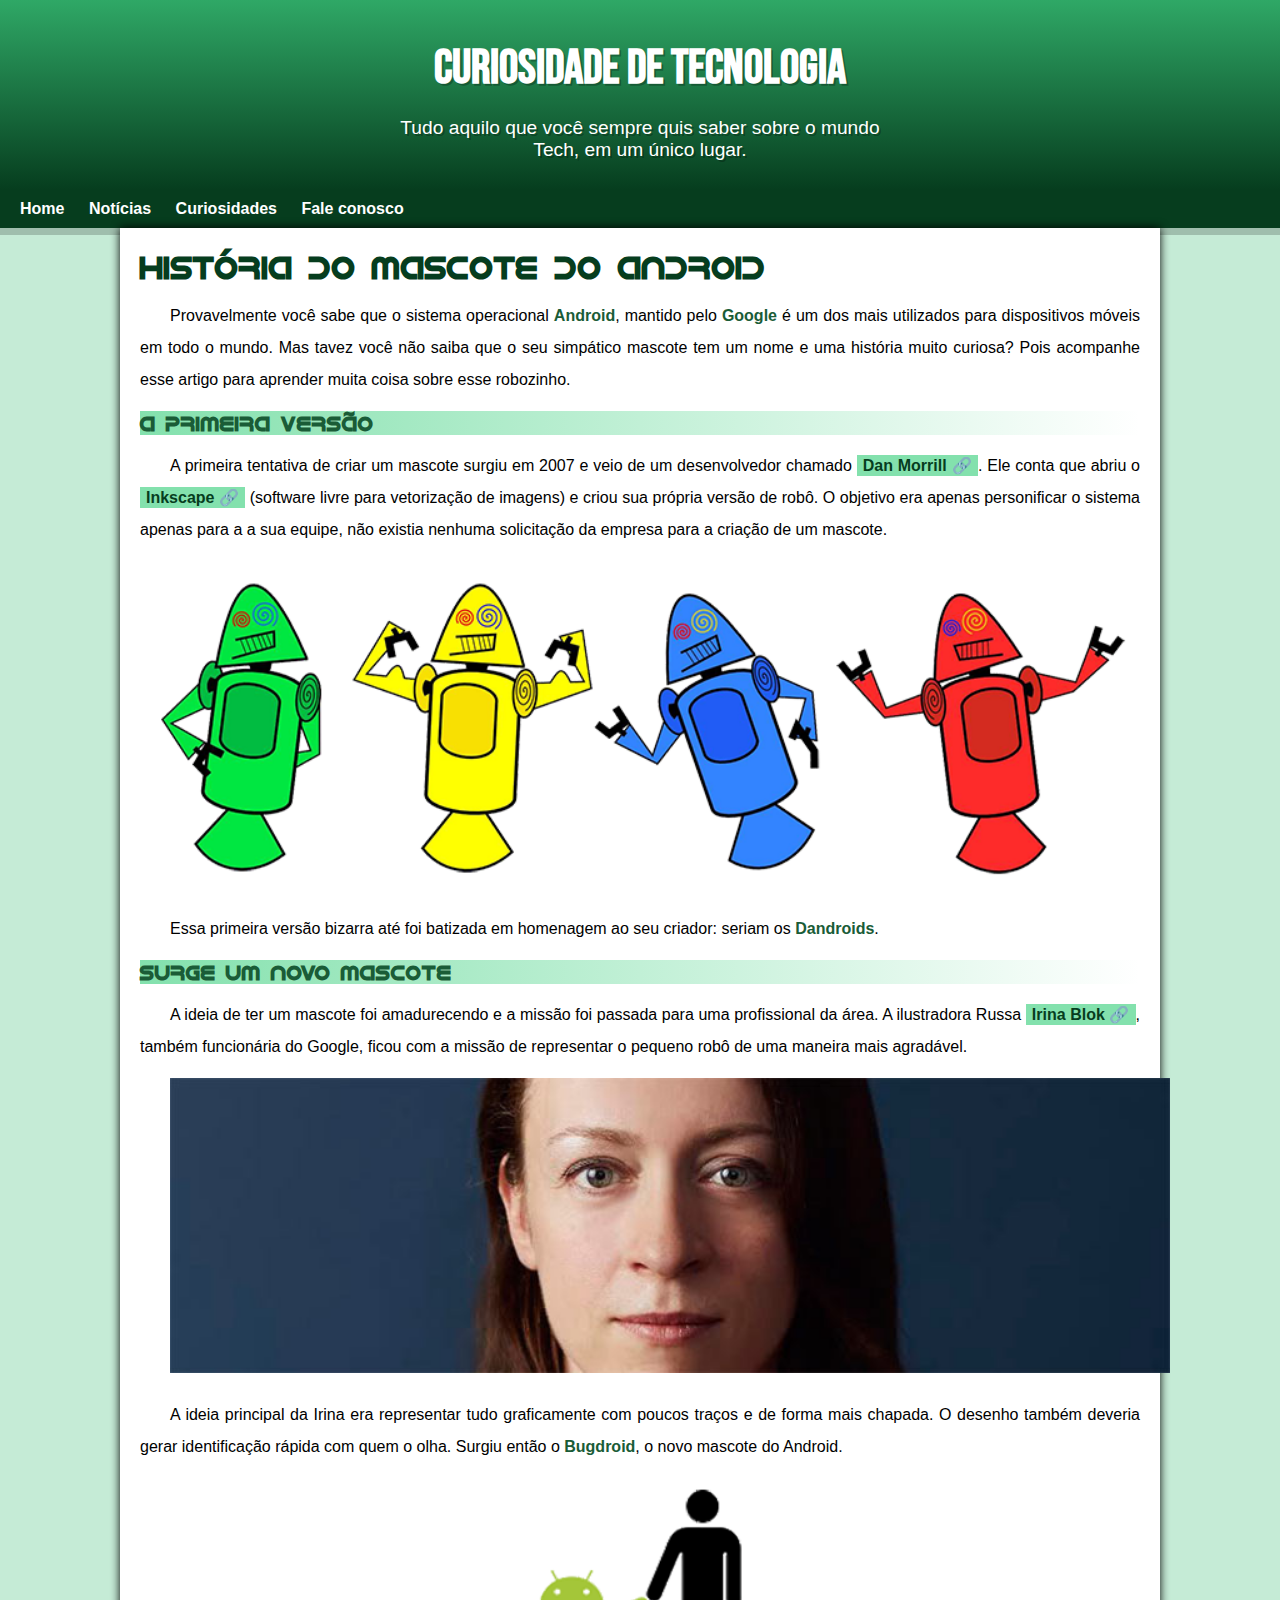
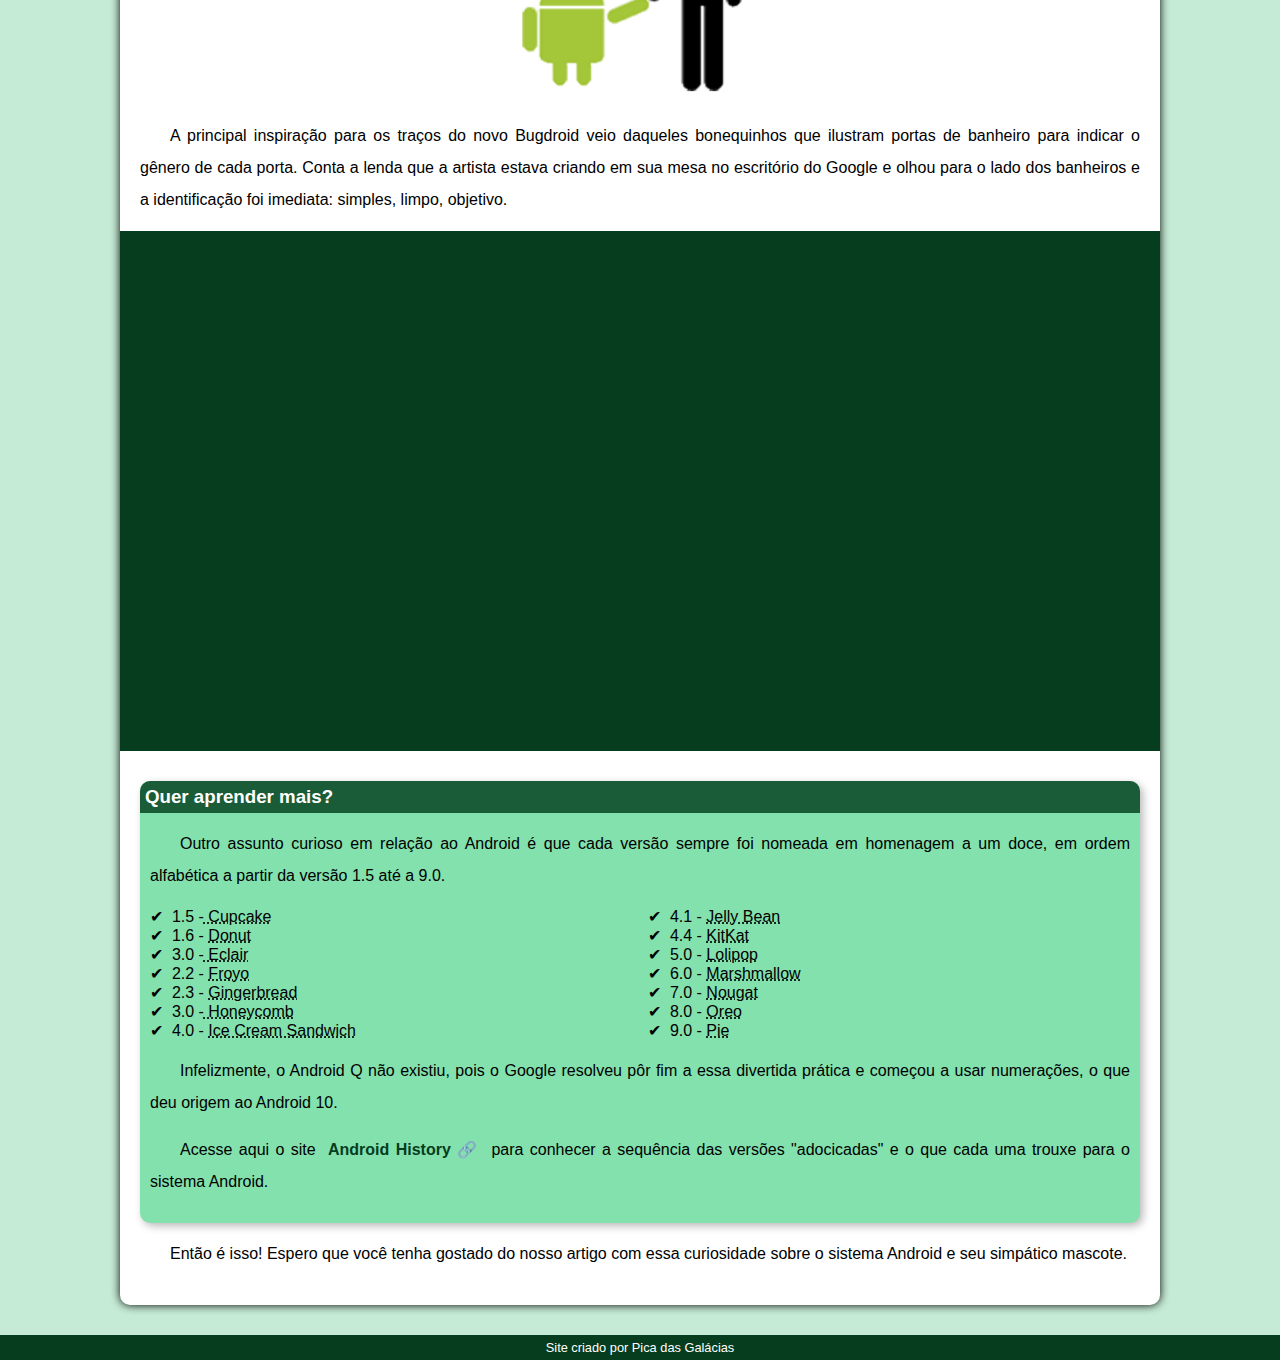
==== androide.html @ c2e535fe "Initial commit" ====
<!DOCTYPE html>
<html lang="pt-br">
	<head>
		<meta charset="UTF-8">
		<meta name="viewport" content="width=device-width,initial-scale=1.0">
		<title>Como surgiu o mascote do Android?</title>
		<link rel="shortcut icon" href="imagens/favicon.ico" type="image/x-icon">
		<link rel="stylesheet" href="estilo/style.css">
	</head>
	<body>
		<header>
			<h1>Curiosidade de tecnologia</h1>
			<p>Tudo aquilo que você sempre quis saber sobre o mundo Tech, em um único lugar.</p>
		</header>
		<nav>
			<a href="#">Home</a>
			<a href="#">Notícias</a>
			<a href="#">Curiosidades</a>
			<a href="#">Fale conosco</a>
		</nav>
		<main>
		<article>
		
			<h1>História do Mascote do Android</h1>

			<p>Provavelmente você sabe que o sistema operacional <strong>Android</strong>, mantido pelo <strong>Google</strong> é um dos mais utilizados para dispositivos móveis em todo o mundo. Mas tavez você não saiba que o seu simpático mascote tem um nome e uma história muito curiosa? Pois acompanhe esse artigo para aprender muita coisa sobre esse robozinho.</p>

			<h2>A primeira versão</h2>

			<p>A primeira tentativa de criar um mascote surgiu em 2007 e veio de um desenvolvedor chamado <a href="https://androidcommunity.com/dan-morrill-shows-us-the-android-mascot-that-almost-was-20130103/" target="_blank" class="externo">Dan Morrill</a>. Ele conta que abriu o <a href="https://inkscape.org/pt-br/" target="_blank" class="externo">Inkscape</a> (software livre para vetorização de imagens) e criou sua própria versão de robô. O objetivo era apenas personificar o sistema apenas para a a sua equipe, não existia nenhuma solicitação da empresa para a criação de um mascote.</p>
			
			<picture>
			<source media="(max-width: 600px)" srcset="imagens/dan-droids-pq.png">
			<img src="imagens/dan-droids.png" alt="Primeiro mascote do Androide">
			</picture>
			<p>Essa primeira versão bizarra até foi batizada em homenagem ao seu criador: seriam os <strong>Dandroids</strong>.</p>

			<h2>Surge um novo mascote</h2>

			<p>A ideia de ter um mascote foi amadurecendo e a missão foi passada para uma profissional da área. A ilustradora Russa <a href="https://www.irinablok.com/" target="_blank" class="externo">Irina Blok</a>, também funcionária do Google, ficou com a missão de representar o pequeno robô de uma maneira mais agradável.<p>

			<picture>
			<source media="(max-width: 600px)" srcset="imagens/irina-blok-pq.jpg">
			<img src="imagens/irina-blok.jpg" alt="Irina Blok criadora do Bugdroid">
			</picture>
			
			<p>A ideia principal da Irina era representar tudo graficamente com poucos traços e de forma mais chapada. O desenho também deveria gerar identificação rápida com quem o olha. Surgiu então o <strong>Bugdroid</strong>, o novo mascote do Android.</p>

			<img src="imagens/bugdroid.png" class="pequeno" alt="Primeiro mascote do Androide">

			<p>A principal inspiração para os traços do novo Bugdroid veio daqueles bonequinhos que ilustram portas de banheiro para indicar o gênero de cada porta. Conta a lenda que a artista estava criando em sua mesa no escritório do Google e olhou para o lado dos banheiros e a identificação foi imediata: simples, limpo, objetivo.</p>

			<div class="video">
			<iframe width="560" height="315" src="https://www.youtube.com/embed/l2UDgpLz20M" title="YouTube video player" frameborder="0" allow="accelerometer; autoplay; clipboard-write; encrypted-media; gyroscope; picture-in-picture" allowfullscreen></iframe>
			</div>
			
			<aside> 
				<h3>Quer aprender mais?</h3> 

				<p>Outro assunto curioso em relação ao Android é que cada versão sempre foi nomeada em homenagem a um doce, em ordem alfabética a partir da versão 1.5 até a 9.0.</p>
				<ul>
					<li>1.5 -<abbr title="Bolo de Copo"> Cupcake</abbr></li>
					<li>1.6 - <abbr title="Rosquinha">Donut</abbr></li>
					<li>3.0 -<abbr title="Bomba"> Eclair</abbr></li>
					<li>2.2 - <abbr title="Iogurte Congelado">Froyo</abbr></li>
					<li>2.3 - <abbr title="Biscopito de Gengibre">Gingerbread</abbr></li>
					<li>3.0 -<abbr title="Favo de mel"> Honeycomb</abbr></li>
					<li>4.0 - <abbr title="Sanduíche de Mel">Ice Cream Sandwich</abbr></li>
					<li>4.1 - <abbr title="Jujuba">Jelly Bean</abbr></li>
					<li>4.4 - <abbr title="Kitkat">KitKat</abbr></li>
					<li>5.0 - <abbr title="Pirulito">Lolipop</abbr></li>
					<li>6.0 - <abbr title="Marshmallow">Marshmallow</abbr></li>
					<li>7.0 - <abbr title="Torrone">Nougat</abbr></li>
					<li>8.0 - <abbr title="Oreo">Oreo</abbr></li>
					<li>9.0 - <abbr title="Torta">Pie</abbr></li>
				</ul>
				<p>Infelizmente, o Android Q não existiu, pois o Google resolveu pôr fim a essa divertida prática e começou a usar numerações, o que deu origem ao Android 10.</p>

				<p>Acesse aqui o site <a href="https://www.android.com/stories/" target="_blank" class="externo">Android History</a> para conhecer a sequência das versões "adocicadas" e o que cada uma trouxe para o sistema Android.</p>
				
			</aside>
		
			<p>Então é isso! Espero que você tenha gostado do nosso artigo com essa curiosidade sobre o sistema Android e seu simpático mascote.</p>

		</article>
		</main>
		<footer>
			<p>Site criado por Pica das Galácias</p>
		</footer>
	
	</body>
</html>
---- estilo/style.css ----
@charset "UTF-8";

@import url('https://fonts.googleapis.com/css2?family=Bebas+Neue&display=swap');

@font-face{
	font-family: 'Android';
	src: url('../fontes/idroid.otf') format('opentype');
	font-weight: normal;
}

:root{
	--cor0:#c5ebd6;
	--cor1:#83e1ad;
	--cor2:#3ddc84;
	--cor3:#2fa866;
	--cor4:#1a5c37;
	--cor5:#063d1e;
	
	--fonte-padrao: Arial, Verdana, Helvetica, sans-serif;
	--fonte-destaque: 'Bebas Neue', cursive;
	--fonte-androide: 'Android', cursive;
}

*{
	margin: 0px;
	padding: 0px;
}

body{
	background-color: var(--cor0);
	font-family: var(--fonte-padrao);
}

a.externo::after{
	content: '\00A0\1F517';
}

header{
	background-image: linear-gradient(to bottom, var(--cor3),var(--cor5));
	min-height: 150px;
	text-align: center;
	padding-top: 40px;
}
header > h1{
	color: white;
	font-family: var(--fonte-destaque);
	font-size: 3em;
	margin-bottom: 20px;
	text-shadow: 2px 2px 0px rgba(0,0,0,0.267);
}
header > p{
	color: white;
	font-family: var(--fonte-padrao);
	font-size: 1.2em;
	max-width: 500px;
	padding-right: 10px;
	padding-left: 10px;
	margin: auto;
	text-shadow: 2px 2px 0px rgba(0,0,0,0.267);
}

nav {
	background-color: var(--cor5);
	padding: 10px;
	box-shadow: 0px 7px rgba(0,0,0,0.192);
}
nav > a{
	color: white;
	padding: 10px;
	text-decoration: none;
	font-weight: bold;
	border-radius: 5px;
	transition-duration: 1s;
}
nav > a:hover{
	background-color: var(--cor3);
	color: var(--cor5);
}

main {
	min-width: 300px;
	max-width: 1000px;
	margin: auto;
	background-color: white;
	padding: 20px;
	box-shadow: 0px 0px 10px rgba(0,0,0.418);
	margin-bottom: 30px;
	border-bottom-left-radius: 10px;
	border-bottom-right-radius: 10px;
}

main h1 {
	color: var(--cor5);
	font-family: var(--fonte-androide);
}
main  h2{
	font-family: var(--fonte-androide);
	color: var(--cor4);
	font-size: 1.3em;
	background-image: linear-gradient(to right, var(--cor1), transparent);
}
main img{
	width: 100%;
}
main img.pequeno{
	max-width:350px;
	display: block;
	margin: auto;
}
main p{
	margin: 15px 0px;
	text-align: justify;
	text-indent: 30px;
	font-size: 1em;
	line-height: 2em;
}
main strong{
	color: var(--cor4);
	font-weight: bold;
}
main a{
	text-decoration: none;
	font-weight: bold;
	color: var(--cor5);
	background-color: var(--cor1);
	padding: 2px 6px;
}
main a:hover{
	text-decoration: underline;
	color: var(--cor4);
}

div.video{
	background-color:var(--cor5);
	margin: 0px -20px 30px -20px;
	padding: 20px;
	padding-bottom: 50%;
	position: relative;
}
div.video > iframe{
	position: absolute;
	top: 5%;
	left: 5%;
	width: 90%;
	height: 90%;
}

aside {
	background-color: var(--cor1);
	padding: 10px;
	border-radius: 10px;
	box-shadow: 3px 3px 8px rgba(0,0,0,0.281);
}
aside > h3{
	background-color: var(--cor4);
	color: white;
	padding: 5px;
	margin: -10px -10px 0px -10px;
	border-radius: 10px 10px 0px 0px;
}
aside > ul{
	list-style-type: '\2714\00A0\00A0';
	list-style-position: inside;
	columns: 2;
}

footer{
	background-color: var(--cor5);
	color: white;
	text-align: center;
	font-size: 0.8em;
	padding: 5px;
}
footer a {
	color: white;
	font-weight: bolder;
	text-decoration: none;
}
footer a:hover{
	text-decoration: underline;
	color: var(--cor1);
}
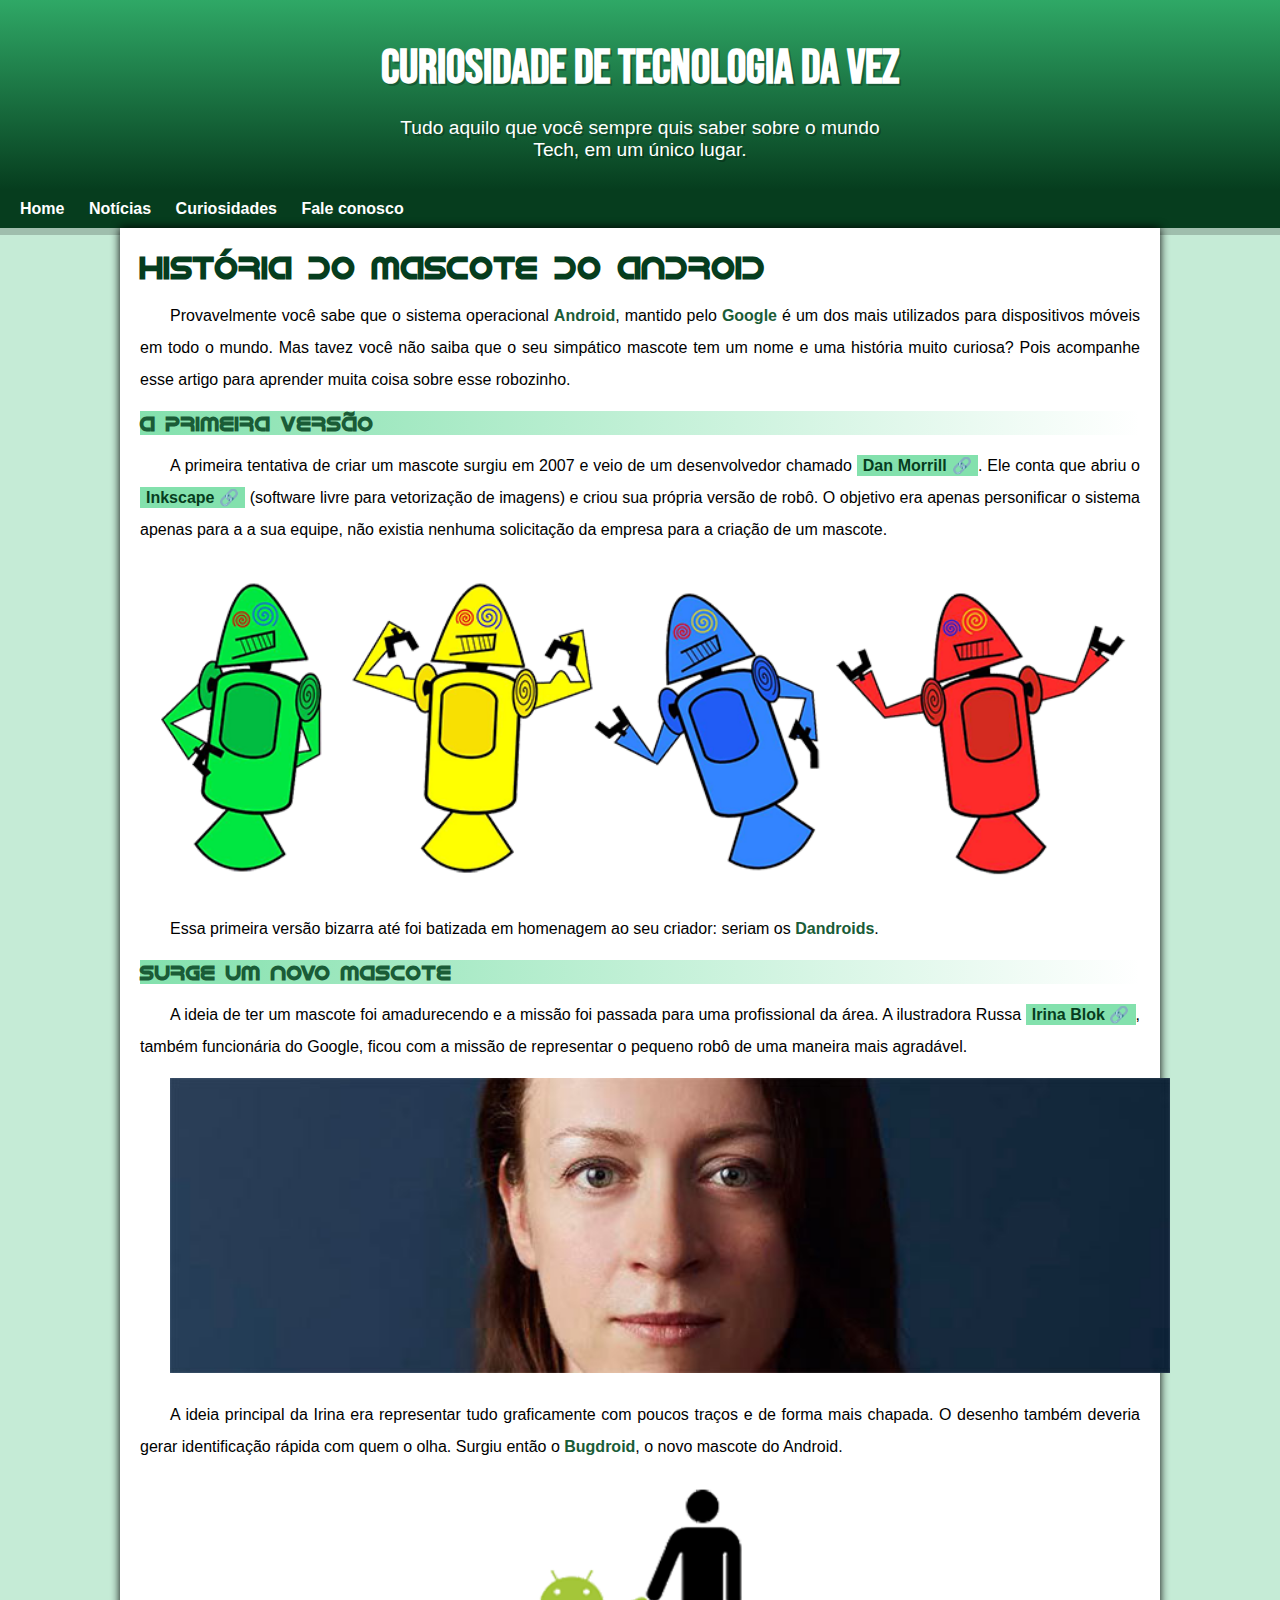
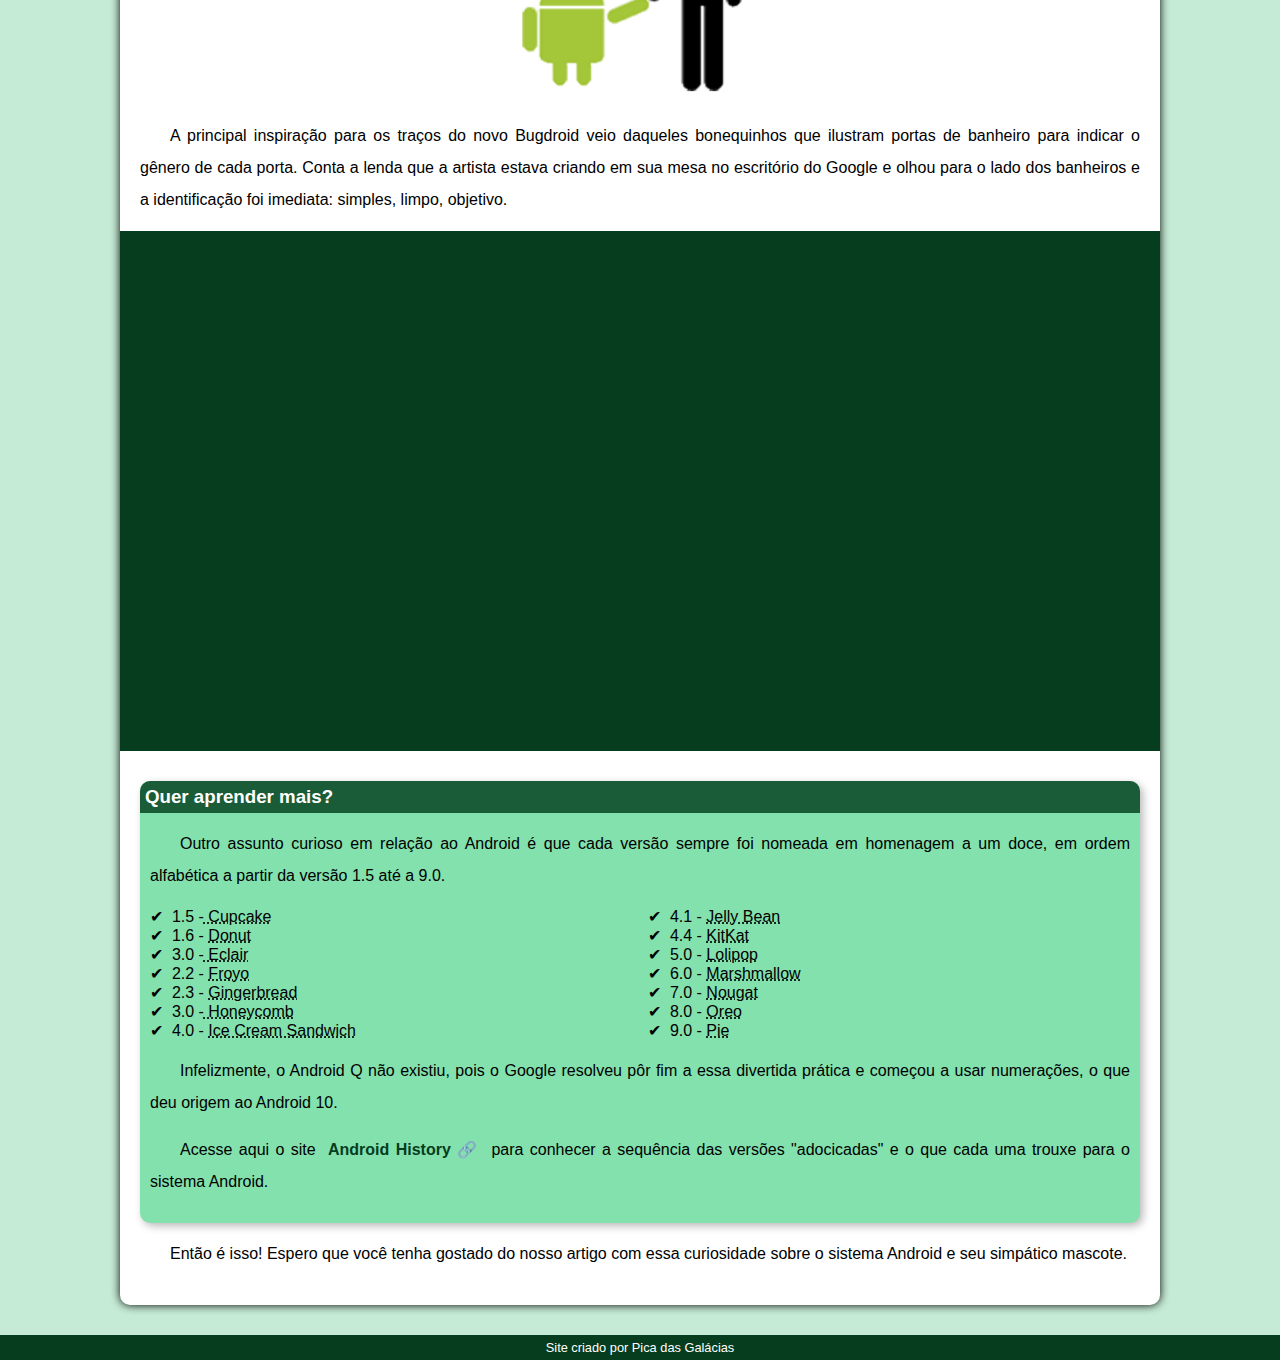
==== commit 8bea882e: "Update androide.html" ====
--- a/androide.html
+++ b/androide.html
@@ -1,92 +1,92 @@
-<!DOCTYPE html>
-<html lang="pt-br">
-	<head>
-		<meta charset="UTF-8">
-		<meta name="viewport" content="width=device-width,initial-scale=1.0">
-		<title>Como surgiu o mascote do Android?</title>
-		<link rel="shortcut icon" href="imagens/favicon.ico" type="image/x-icon">
-		<link rel="stylesheet" href="estilo/style.css">
-	</head>
-	<body>
-		<header>
-			<h1>Curiosidade de tecnologia</h1>
-			<p>Tudo aquilo que você sempre quis saber sobre o mundo Tech, em um único lugar.</p>
-		</header>
-		<nav>
-			<a href="#">Home</a>
-			<a href="#">Notícias</a>
-			<a href="#">Curiosidades</a>
-			<a href="#">Fale conosco</a>
-		</nav>
-		<main>
-		<article>
-		
-			<h1>História do Mascote do Android</h1>
-
-			<p>Provavelmente você sabe que o sistema operacional <strong>Android</strong>, mantido pelo <strong>Google</strong> é um dos mais utilizados para dispositivos móveis em todo o mundo. Mas tavez você não saiba que o seu simpático mascote tem um nome e uma história muito curiosa? Pois acompanhe esse artigo para aprender muita coisa sobre esse robozinho.</p>
-
-			<h2>A primeira versão</h2>
-
-			<p>A primeira tentativa de criar um mascote surgiu em 2007 e veio de um desenvolvedor chamado <a href="https://androidcommunity.com/dan-morrill-shows-us-the-android-mascot-that-almost-was-20130103/" target="_blank" class="externo">Dan Morrill</a>. Ele conta que abriu o <a href="https://inkscape.org/pt-br/" target="_blank" class="externo">Inkscape</a> (software livre para vetorização de imagens) e criou sua própria versão de robô. O objetivo era apenas personificar o sistema apenas para a a sua equipe, não existia nenhuma solicitação da empresa para a criação de um mascote.</p>
-			
-			<picture>
-			<source media="(max-width: 600px)" srcset="imagens/dan-droids-pq.png">
-			<img src="imagens/dan-droids.png" alt="Primeiro mascote do Androide">
-			</picture>
-			<p>Essa primeira versão bizarra até foi batizada em homenagem ao seu criador: seriam os <strong>Dandroids</strong>.</p>
-
-			<h2>Surge um novo mascote</h2>
-
-			<p>A ideia de ter um mascote foi amadurecendo e a missão foi passada para uma profissional da área. A ilustradora Russa <a href="https://www.irinablok.com/" target="_blank" class="externo">Irina Blok</a>, também funcionária do Google, ficou com a missão de representar o pequeno robô de uma maneira mais agradável.<p>
-
-			<picture>
-			<source media="(max-width: 600px)" srcset="imagens/irina-blok-pq.jpg">
-			<img src="imagens/irina-blok.jpg" alt="Irina Blok criadora do Bugdroid">
-			</picture>
-			
-			<p>A ideia principal da Irina era representar tudo graficamente com poucos traços e de forma mais chapada. O desenho também deveria gerar identificação rápida com quem o olha. Surgiu então o <strong>Bugdroid</strong>, o novo mascote do Android.</p>
-
-			<img src="imagens/bugdroid.png" class="pequeno" alt="Primeiro mascote do Androide">
-
-			<p>A principal inspiração para os traços do novo Bugdroid veio daqueles bonequinhos que ilustram portas de banheiro para indicar o gênero de cada porta. Conta a lenda que a artista estava criando em sua mesa no escritório do Google e olhou para o lado dos banheiros e a identificação foi imediata: simples, limpo, objetivo.</p>
-
-			<div class="video">
-			<iframe width="560" height="315" src="https://www.youtube.com/embed/l2UDgpLz20M" title="YouTube video player" frameborder="0" allow="accelerometer; autoplay; clipboard-write; encrypted-media; gyroscope; picture-in-picture" allowfullscreen></iframe>
-			</div>
-			
-			<aside> 
-				<h3>Quer aprender mais?</h3> 
-
-				<p>Outro assunto curioso em relação ao Android é que cada versão sempre foi nomeada em homenagem a um doce, em ordem alfabética a partir da versão 1.5 até a 9.0.</p>
-				<ul>
-					<li>1.5 -<abbr title="Bolo de Copo"> Cupcake</abbr></li>
-					<li>1.6 - <abbr title="Rosquinha">Donut</abbr></li>
-					<li>3.0 -<abbr title="Bomba"> Eclair</abbr></li>
-					<li>2.2 - <abbr title="Iogurte Congelado">Froyo</abbr></li>
-					<li>2.3 - <abbr title="Biscopito de Gengibre">Gingerbread</abbr></li>
-					<li>3.0 -<abbr title="Favo de mel"> Honeycomb</abbr></li>
-					<li>4.0 - <abbr title="Sanduíche de Mel">Ice Cream Sandwich</abbr></li>
-					<li>4.1 - <abbr title="Jujuba">Jelly Bean</abbr></li>
-					<li>4.4 - <abbr title="Kitkat">KitKat</abbr></li>
-					<li>5.0 - <abbr title="Pirulito">Lolipop</abbr></li>
-					<li>6.0 - <abbr title="Marshmallow">Marshmallow</abbr></li>
-					<li>7.0 - <abbr title="Torrone">Nougat</abbr></li>
-					<li>8.0 - <abbr title="Oreo">Oreo</abbr></li>
-					<li>9.0 - <abbr title="Torta">Pie</abbr></li>
-				</ul>
-				<p>Infelizmente, o Android Q não existiu, pois o Google resolveu pôr fim a essa divertida prática e começou a usar numerações, o que deu origem ao Android 10.</p>
-
-				<p>Acesse aqui o site <a href="https://www.android.com/stories/" target="_blank" class="externo">Android History</a> para conhecer a sequência das versões "adocicadas" e o que cada uma trouxe para o sistema Android.</p>
-				
-			</aside>
-		
-			<p>Então é isso! Espero que você tenha gostado do nosso artigo com essa curiosidade sobre o sistema Android e seu simpático mascote.</p>
-
-		</article>
-		</main>
-		<footer>
-			<p>Site criado por Pica das Galácias</p>
-		</footer>
-	
-	</body>
-</html>+<!DOCTYPE html>
+<html lang="pt-br">
+	<head>
+		<meta charset="UTF-8">
+		<meta name="viewport" content="width=device-width,initial-scale=1.0">
+		<title>Como surgiu o mascote do Android?</title>
+		<link rel="shortcut icon" href="imagens/favicon.ico" type="image/x-icon">
+		<link rel="stylesheet" href="estilo/style.css">
+	</head>
+	<body>
+		<header>
+			<h1>Curiosidade de tecnologia da vez</h1>
+			<p>Tudo aquilo que você sempre quis saber sobre o mundo Tech, em um único lugar.</p>
+		</header>
+		<nav>
+			<a href="#">Home</a>
+			<a href="#">Notícias</a>
+			<a href="#">Curiosidades</a>
+			<a href="#">Fale conosco</a>
+		</nav>
+		<main>
+		<article>
+		
+			<h1>História do Mascote do Android</h1>
+
+			<p>Provavelmente você sabe que o sistema operacional <strong>Android</strong>, mantido pelo <strong>Google</strong> é um dos mais utilizados para dispositivos móveis em todo o mundo. Mas tavez você não saiba que o seu simpático mascote tem um nome e uma história muito curiosa? Pois acompanhe esse artigo para aprender muita coisa sobre esse robozinho.</p>
+
+			<h2>A primeira versão</h2>
+
+			<p>A primeira tentativa de criar um mascote surgiu em 2007 e veio de um desenvolvedor chamado <a href="https://androidcommunity.com/dan-morrill-shows-us-the-android-mascot-that-almost-was-20130103/" target="_blank" class="externo">Dan Morrill</a>. Ele conta que abriu o <a href="https://inkscape.org/pt-br/" target="_blank" class="externo">Inkscape</a> (software livre para vetorização de imagens) e criou sua própria versão de robô. O objetivo era apenas personificar o sistema apenas para a a sua equipe, não existia nenhuma solicitação da empresa para a criação de um mascote.</p>
+			
+			<picture>
+			<source media="(max-width: 600px)" srcset="imagens/dan-droids-pq.png">
+			<img src="imagens/dan-droids.png" alt="Primeiro mascote do Androide">
+			</picture>
+			<p>Essa primeira versão bizarra até foi batizada em homenagem ao seu criador: seriam os <strong>Dandroids</strong>.</p>
+
+			<h2>Surge um novo mascote</h2>
+
+			<p>A ideia de ter um mascote foi amadurecendo e a missão foi passada para uma profissional da área. A ilustradora Russa <a href="https://www.irinablok.com/" target="_blank" class="externo">Irina Blok</a>, também funcionária do Google, ficou com a missão de representar o pequeno robô de uma maneira mais agradável.<p>
+
+			<picture>
+			<source media="(max-width: 600px)" srcset="imagens/irina-blok-pq.jpg">
+			<img src="imagens/irina-blok.jpg" alt="Irina Blok criadora do Bugdroid">
+			</picture>
+			
+			<p>A ideia principal da Irina era representar tudo graficamente com poucos traços e de forma mais chapada. O desenho também deveria gerar identificação rápida com quem o olha. Surgiu então o <strong>Bugdroid</strong>, o novo mascote do Android.</p>
+
+			<img src="imagens/bugdroid.png" class="pequeno" alt="Primeiro mascote do Androide">
+
+			<p>A principal inspiração para os traços do novo Bugdroid veio daqueles bonequinhos que ilustram portas de banheiro para indicar o gênero de cada porta. Conta a lenda que a artista estava criando em sua mesa no escritório do Google e olhou para o lado dos banheiros e a identificação foi imediata: simples, limpo, objetivo.</p>
+
+			<div class="video">
+			<iframe width="560" height="315" src="https://www.youtube.com/embed/l2UDgpLz20M" title="YouTube video player" frameborder="0" allow="accelerometer; autoplay; clipboard-write; encrypted-media; gyroscope; picture-in-picture" allowfullscreen></iframe>
+			</div>
+			
+			<aside> 
+				<h3>Quer aprender mais?</h3> 
+
+				<p>Outro assunto curioso em relação ao Android é que cada versão sempre foi nomeada em homenagem a um doce, em ordem alfabética a partir da versão 1.5 até a 9.0.</p>
+				<ul>
+					<li>1.5 -<abbr title="Bolo de Copo"> Cupcake</abbr></li>
+					<li>1.6 - <abbr title="Rosquinha">Donut</abbr></li>
+					<li>3.0 -<abbr title="Bomba"> Eclair</abbr></li>
+					<li>2.2 - <abbr title="Iogurte Congelado">Froyo</abbr></li>
+					<li>2.3 - <abbr title="Biscopito de Gengibre">Gingerbread</abbr></li>
+					<li>3.0 -<abbr title="Favo de mel"> Honeycomb</abbr></li>
+					<li>4.0 - <abbr title="Sanduíche de Mel">Ice Cream Sandwich</abbr></li>
+					<li>4.1 - <abbr title="Jujuba">Jelly Bean</abbr></li>
+					<li>4.4 - <abbr title="Kitkat">KitKat</abbr></li>
+					<li>5.0 - <abbr title="Pirulito">Lolipop</abbr></li>
+					<li>6.0 - <abbr title="Marshmallow">Marshmallow</abbr></li>
+					<li>7.0 - <abbr title="Torrone">Nougat</abbr></li>
+					<li>8.0 - <abbr title="Oreo">Oreo</abbr></li>
+					<li>9.0 - <abbr title="Torta">Pie</abbr></li>
+				</ul>
+				<p>Infelizmente, o Android Q não existiu, pois o Google resolveu pôr fim a essa divertida prática e começou a usar numerações, o que deu origem ao Android 10.</p>
+
+				<p>Acesse aqui o site <a href="https://www.android.com/stories/" target="_blank" class="externo">Android History</a> para conhecer a sequência das versões "adocicadas" e o que cada uma trouxe para o sistema Android.</p>
+				
+			</aside>
+		
+			<p>Então é isso! Espero que você tenha gostado do nosso artigo com essa curiosidade sobre o sistema Android e seu simpático mascote.</p>
+
+		</article>
+		</main>
+		<footer>
+			<p>Site criado por Pica das Galácias</p>
+		</footer>
+	
+	</body>
+</html>
